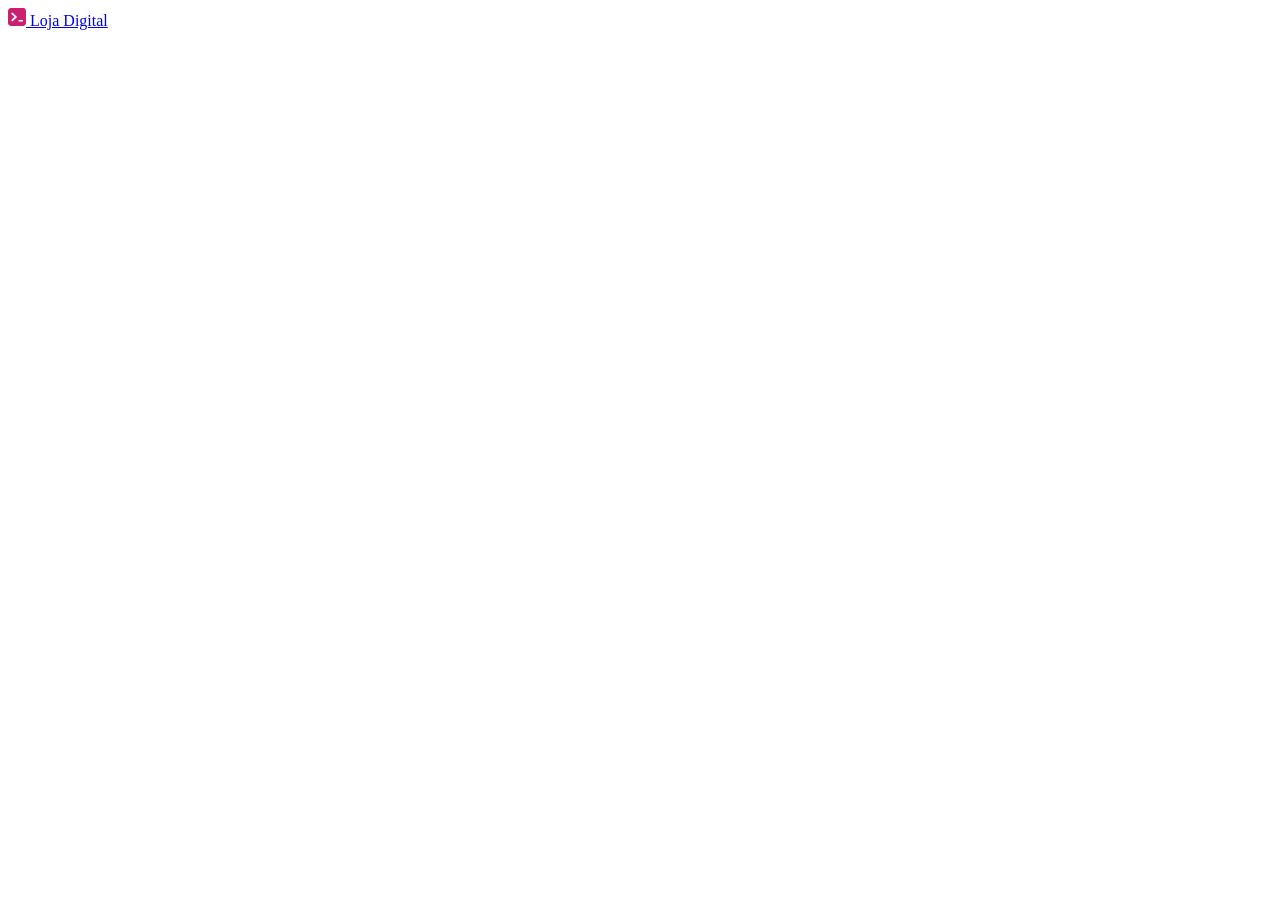
==== src/pages/login.html @ 45a715d0 "feat: adicionar estrutura de cabeçalho" ====
<!DOCTYPE html>
<html lang="pt-BR">
<head>
    <meta charset="UTF-8">
    <meta name="viewport" content="width=device-width, initial-scale=1.0">
    <title>Entrar - Loja Digital</title>
    <link rel="stylesheet" href="../styles/login.css">
</head>
<body>
    <header>
        <nav>
            <a href="../../index.html">
                <img 
                    src="../assets/logo.svg" 
                    alt="Logo da Loja Digital">
                <span>
                    Loja Digital
                </span>
            </a>
        </nav>


    </header>

</body>
</html>
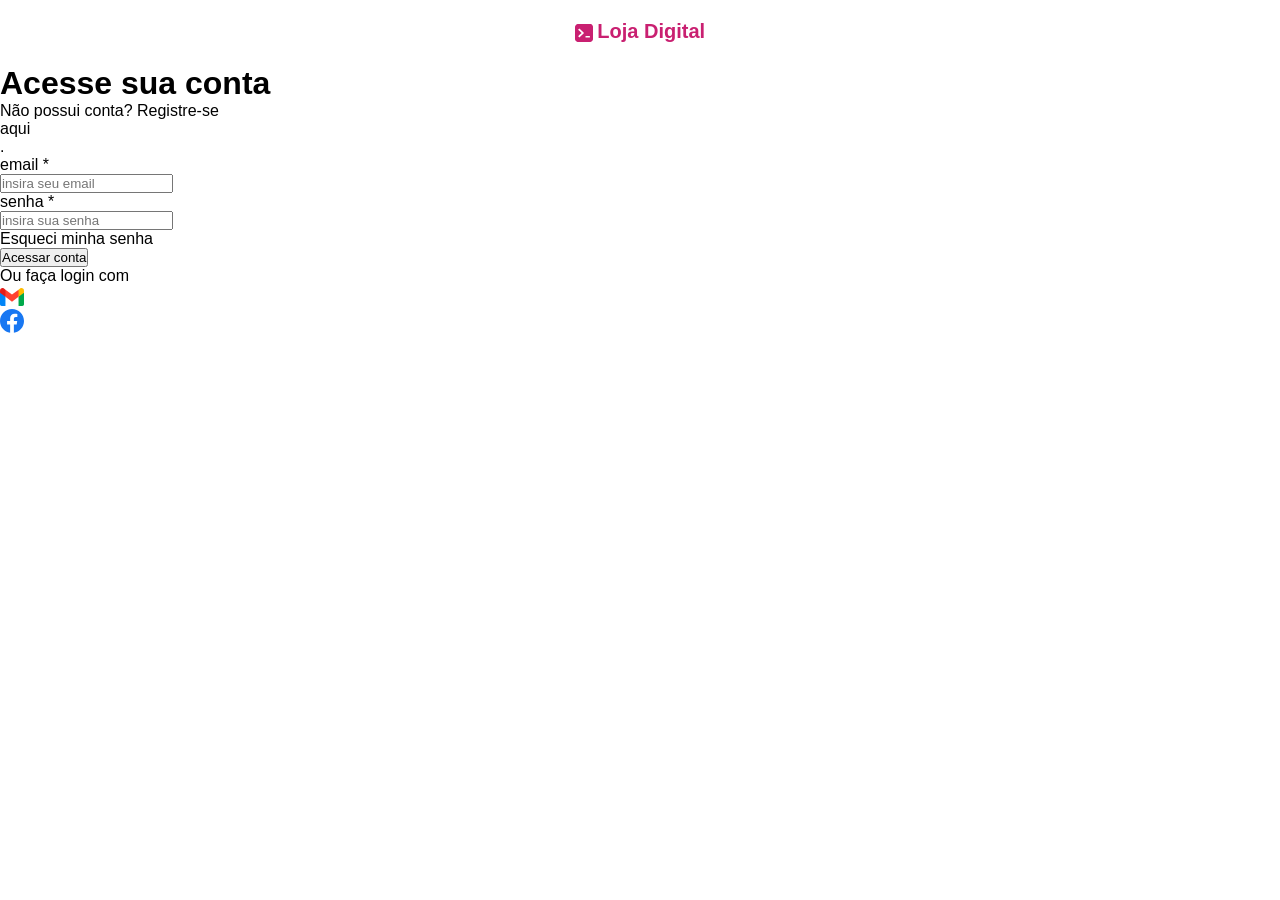
==== commit d19f7e34: "adicionar ícones" ====
--- a/src/pages/login.html
+++ b/src/pages/login.html
@@ -4,7 +4,9 @@
     <meta charset="UTF-8">
     <meta name="viewport" content="width=device-width, initial-scale=1.0">
     <title>Entrar - Loja Digital</title>
-    <link rel="stylesheet" href="../styles/login.css">
+    <link rel="stylesheet" href="../styles/global.css">
+    <link rel="stylesheet" href="../styles/reset.css">
+
 </head>
 <body>
     <header>
@@ -14,13 +16,64 @@
                     src="../assets/logo.svg" 
                     alt="Logo da Loja Digital">
                 <span>
-                    Loja Digital
+                    Loja Digital 
                 </span>
             </a>
         </nav>
 
 
     </header>
+    <main>
+        <form>
+            <h1>Acesse sua conta</h1>
+            <p>Não possui conta? Registre-se <a href="#">aqui</a>.</p>
+            <div class="inputs">
+                <div>
+                    <label>email *</label>
+                    <input 
+                        type="email" 
+                        placeholder="insira seu email"
+                    />
+                </div>
+                <div>
+                    <label>senha *</label>
+                    <input 
+                        type="password"
+                        placeholder="insira sua senha"
+                    />
+                </div>
+            </div>
+            <span>
+                <a href="#">Esqueci minha senha</a>
+            </span>
+            <button type="submit">Acessar conta</button>
+            <div class="others">
+                <span>Ou faça login com</span>
+                <nav>
+                    <ul>
+                        <li>
+                            <a href="#">
+                                <img 
+                                    src="../assets/gmail.svg" 
+                                    alt="ícone do gmail"
+                                />
+                            </a>
+                        </li>
+                        <li>
+                            <a href="#">
+                                <img 
+                                    src="../assets/facebook.svg"
+                                    alt="ícone do facebook"
+                            />
+                            </a>
+                        </li>
+                    </ul>
+                </nav>
+
+
+            </div>
+        </form>
+    </main>
 
 </body>
 </html>
--- a/src/styles/global.css
+++ b/src/styles/global.css
@@ -0,0 +1,20 @@
+header{
+ nav{
+    a{
+        display: flex;
+        align-items: center;
+        gap: 4.5px;
+        padding: 20px;
+        width: fit-content;
+        margin: auto;
+
+        span{
+            font-size: 20px;
+            text-transform: capitalize;
+            font-weight: 700;
+            color: #c92071;
+            margin-bottom: 2px;
+        }
+    }
+ }
+}
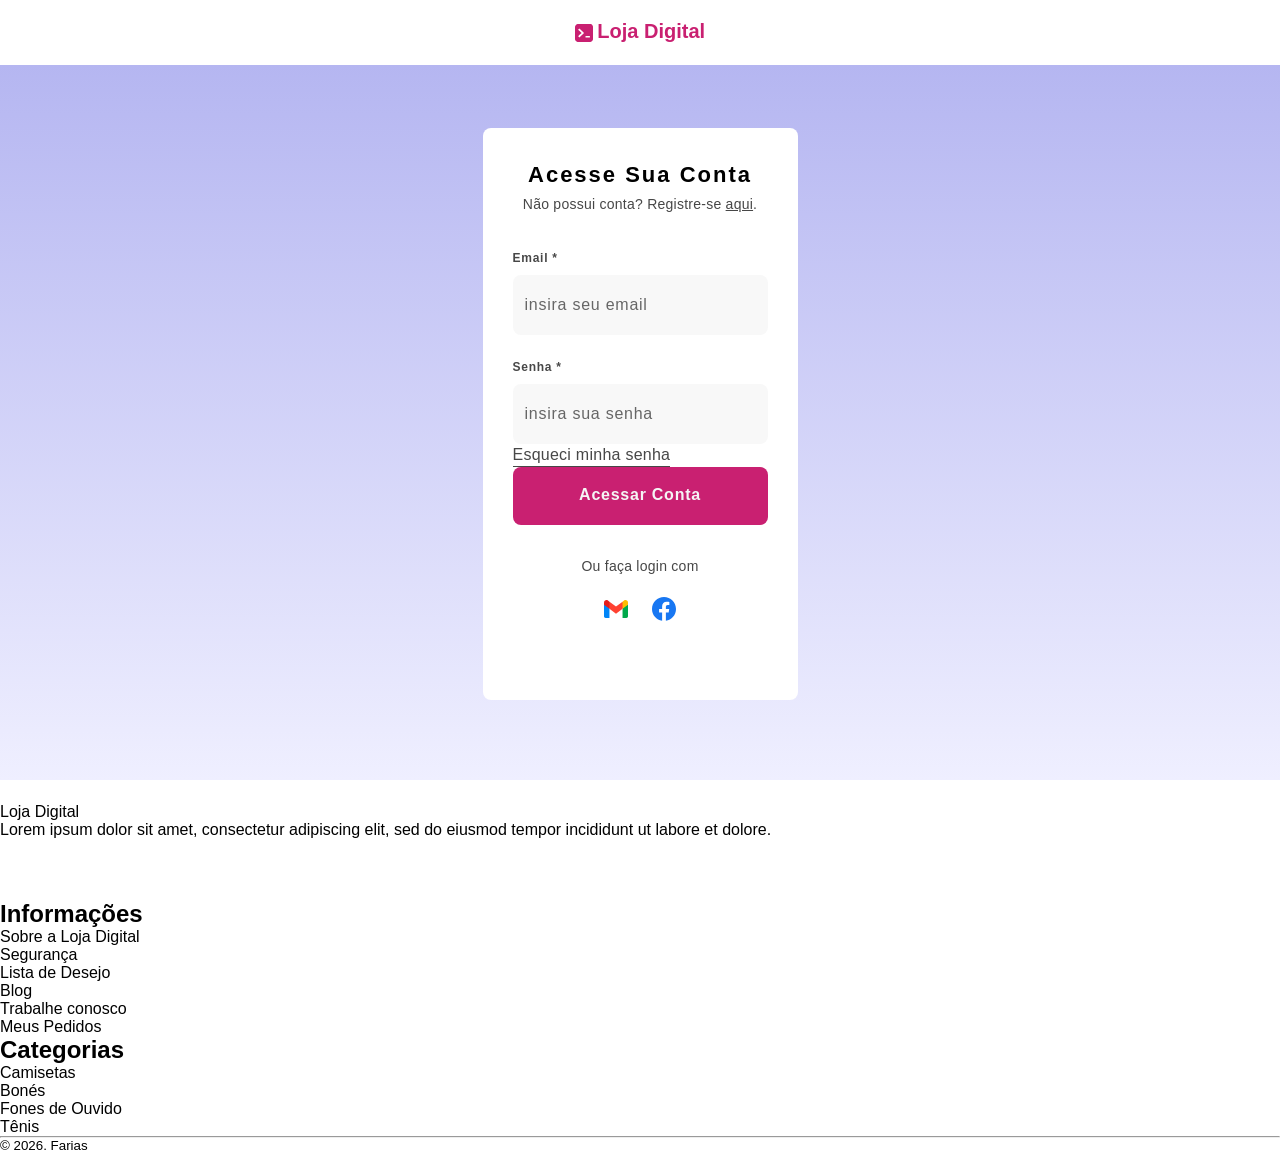
==== commit 2c36b6bd: "feat: adicionar estrutura do rodapé" ====
--- a/src/pages/login.html
+++ b/src/pages/login.html
@@ -74,6 +74,102 @@
             </div>
         </form>
     </main>
+    <footer>
+        <div>
+            <div class="social">
+                <nav>
+                    <a href="../../index.html">
+                        <img 
+                            src="../assets/logo-white.svg" 
+                            alt="Logo da Loja Digital na cor branca">
+                        <span>
+                            Loja Digital 
+                        </span>
+                    </a>
+                </nav>
+            <p>Lorem ipsum dolor sit amet, consectetur adipiscing elit, sed do eiusmod tempor incididunt ut labore et dolore.</p>
+            
+            <nav>
+                <ul>
+                    <li>
+                        <a href="#">
+                            <img 
+                                src="../assets/facebook-white.svg" 
+                                alt="icone do facebook cor branca"
+                            />
+                        </a>
+                    </li>
+                    <li>
+                        <a href="#">
+                            <img 
+                                src="../assets/instagram.svg" 
+                                alt="icone do instagram cor branca"
+                            />
+                        </a>
+                    </li>
+                    <li>
+                        <a href="#">
+                            <img 
+                                src="../assets/twit.svg" 
+                                alt="icone do twitter cor branca"
+                            />
+                        </a>
+                    </li>
+                </ul>
+            </nav>
+            </div>
+            <div class="more">
+                <div>
+                    <h2>Informações</h2>
+                    <li>
+                        <a href="#">Sobre a Loja Digital</a>
+                    </li>
+                    <li>
+                        <a href="#">Segurança</a'>
+                    </li>
+                    <li>
+                        <a href="#">Lista de Desejo</a>
+                    </li>
+                    <li>
+                        <a href="#">Blog</a>
+                    </li>
+                    <li>
+                        <a href="#">Trabalhe conosco</a>
+                    </li>
+                    <li>
+                        <a href="#">Meus Pedidos</a>
+                    </li>
+                </div>
+                <div>
+                    <h2>Categorias</h2>
+                    <li>
+                        <a href="#">Camisetas</a>
+                    </li>
+                    <li>
+                        <a href="#"></a>
+                    </li>
+                    <li>
+                        <a href="#">Bonés</a>
+                    </li>
+                    <li>
+                        <a href="#">Fones de Ouvido</a>
+                    </li>
+                    <li>
+                        <a href="#">Tênis</a>
+                    </li>
+
+                </div>
+
+
+
+            </div>
+            <div class="contact"></div>
+
+
+        </div>
+        <hr>
+        <small>&copy; 2026. Farias</small>
+    </footer>
 
 </body>
 </html>
--- a/src/styles/global.css
+++ b/src/styles/global.css
@@ -17,4 +17,137 @@
         }
     }
  }
+}
+
+main{
+    background: linear-gradient(#b5b6f1, #efefff);
+    padding: 63px 0 80px;
+
+    form{
+        width: 315px;
+        height: 572px;
+        background-color: #fff;
+        margin: 0 auto;
+        border-radius: 8px;
+        padding: 30px;
+
+        p, .input, sptan, button{
+            margin-bottom: 30px;
+        }
+
+        .inputs{
+            display: flex;
+            flex-direction: column;
+            gap: 20px;
+            
+
+        div{
+            label{
+                font-size: 12px;
+                font-weight: 700;
+                line-height: 24px;
+                letter-spacing: .75px;
+                color: #474747;
+                text-transform: capitalize;
+                margin-bottom: 5px;
+
+            }
+
+            input {
+                font-size: 16px;
+                line-height: 28px;
+                letter-spacing: .75px;
+                padding: 16px 12px;
+                border: none;
+                width: 100%;
+                background-color: #4747470a;
+                border-radius: 8px;
+                outline-color: #c92071;
+
+                &::placeholder {
+                    color: #666;
+                }
+
+            }
+
+
+        }
+
+        }
+
+        span{
+            a{
+            font-size: 14x;
+            line-height: 22px;
+            letter-spacing: .25px;
+            color: #474747;
+            border-bottom: solid .5px #474747;
+            width: fit-content;
+            }
+        }
+
+        button{
+            width: 100%;
+            height: 58px;
+            border-radius: 8px;
+            border: none;
+            background-color: #c92071;
+            color: #f5f5f5;
+            font-size: 16px;
+            line-height: 24px;
+            letter-spacing: .75px;
+            text-transform: capitalize;
+            font-weight: 600;
+            padding-bottom: 3px;
+        }
+
+        .others{
+            width: fit-content;
+            margin: 0 auto;
+
+            span{
+                font-size: 14px;
+                line-height: 22px;
+                letter-spacing: .25px;
+                color: #474747;
+                margin-bottom: 20px;
+            }
+
+            nav {
+                ul{
+                    display: flex;
+                    justify-content: center;
+                    gap: 24px;
+                }
+            }
+        }
+
+
+
+    h1 {
+        font-size: 22px;
+        line-height: 34px;
+        letter-spacing: 2px;
+        text-align: center;
+        text-transform: capitalize;
+    }
+
+    p {
+        font-size: 14px;
+        line-height: 24px;
+        letter-spacing: .25px;
+        text-align: center;
+        color: #474747;
+
+        a {
+            display: inline;
+            text-decoration: underline;
+            color: inherit;
+        }
+    }
+    
+
+
+    }
+
 }
